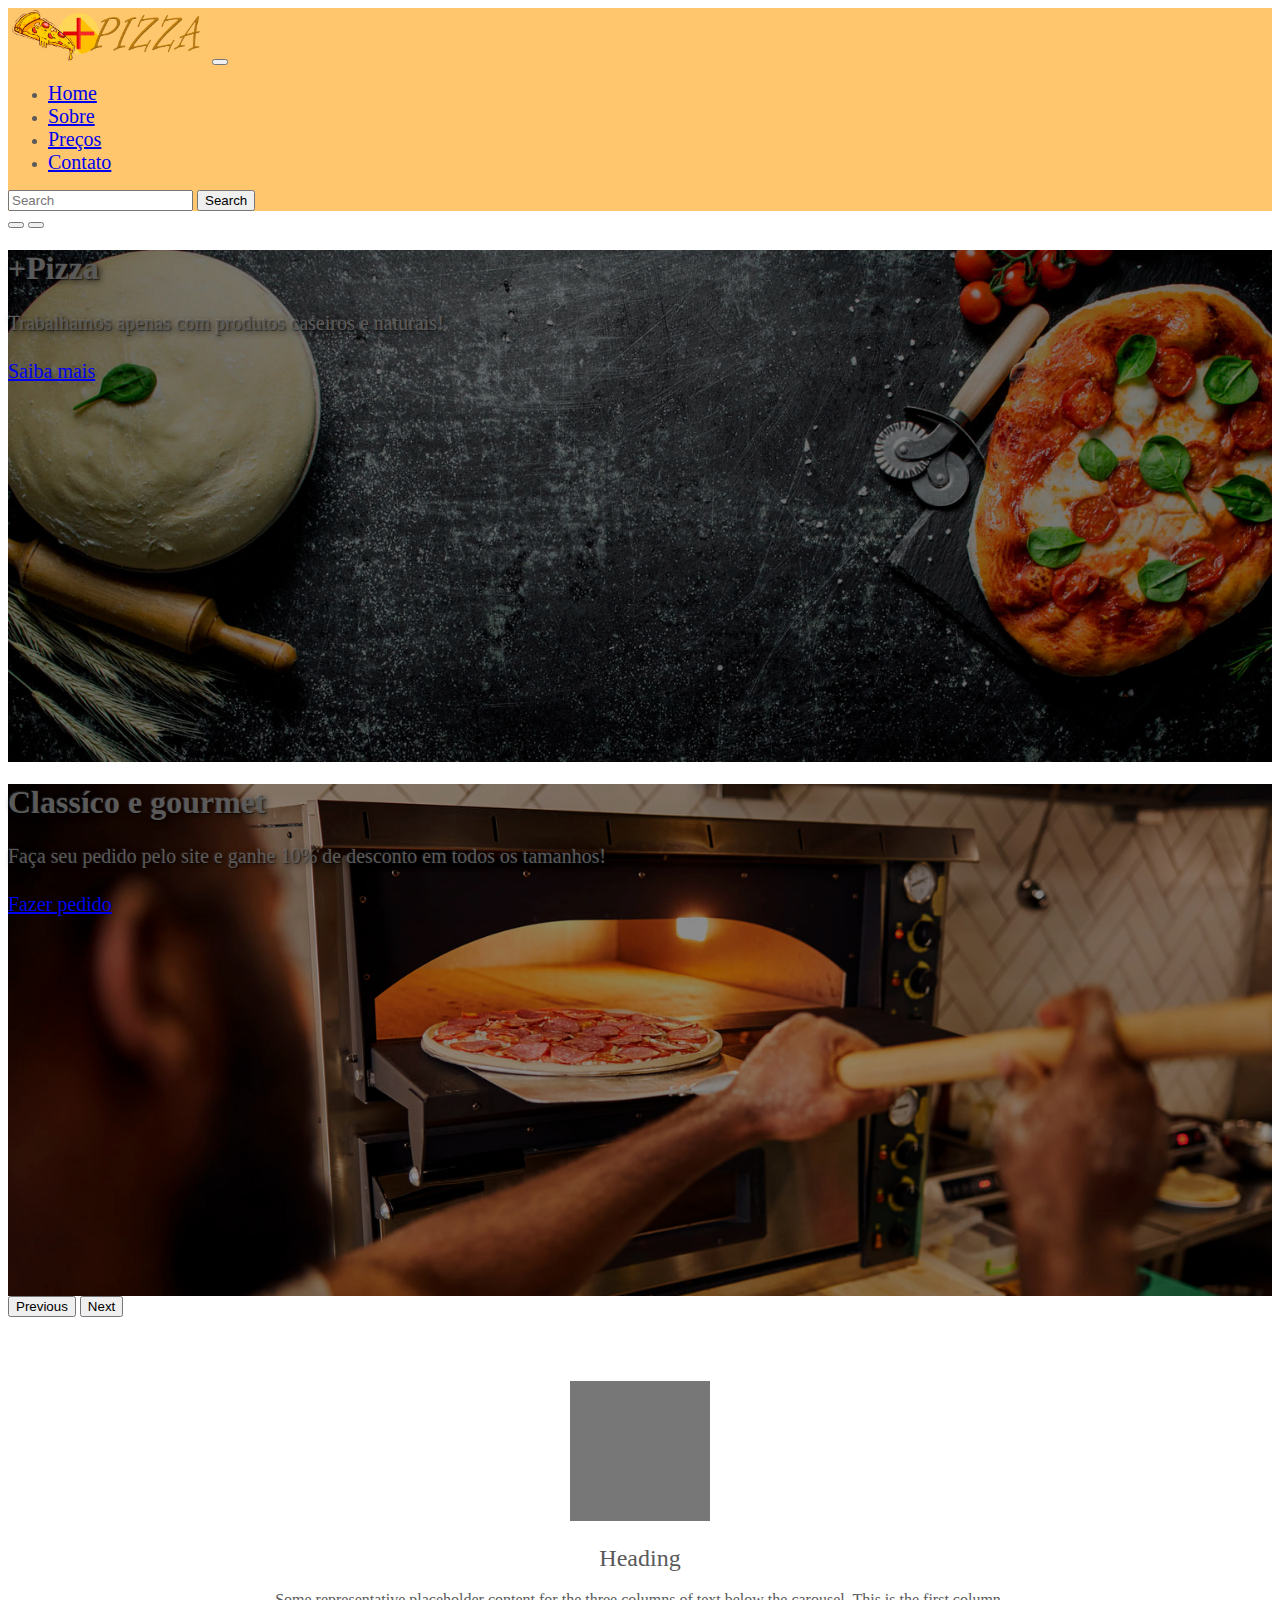
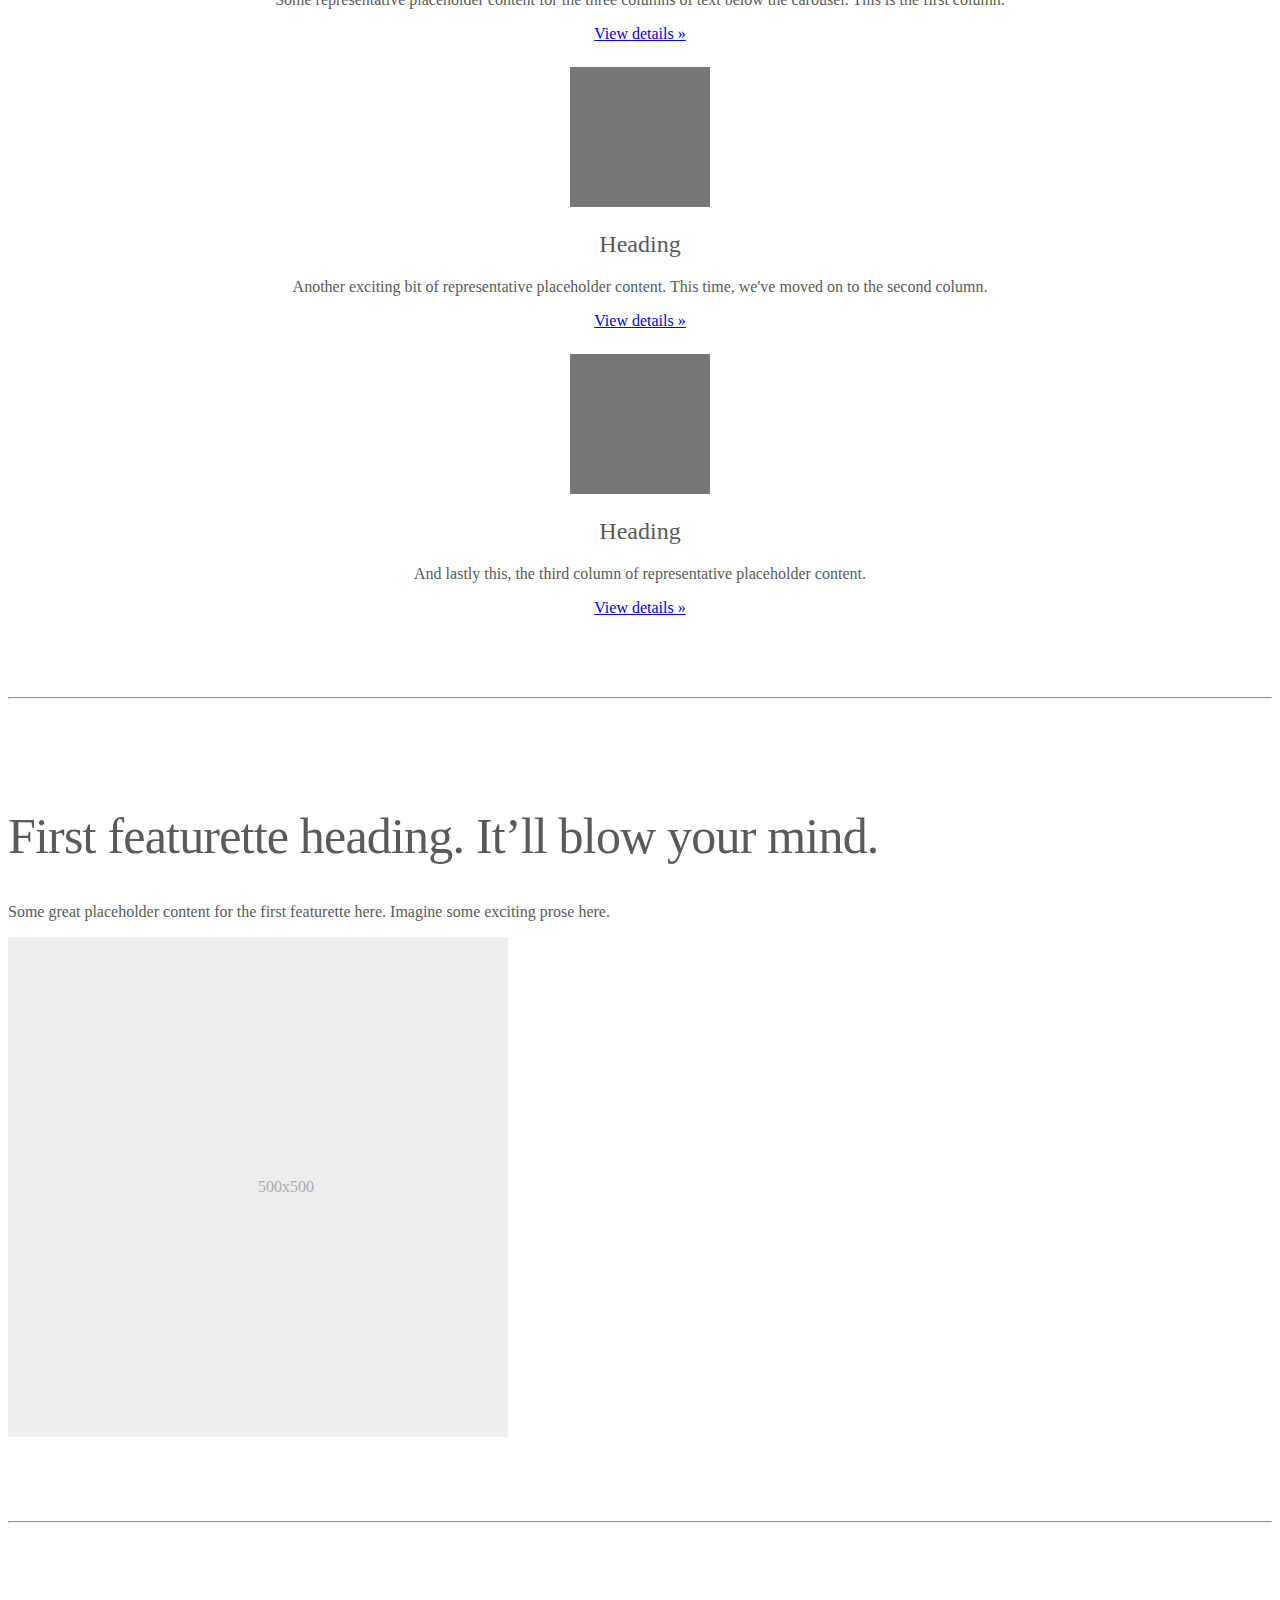
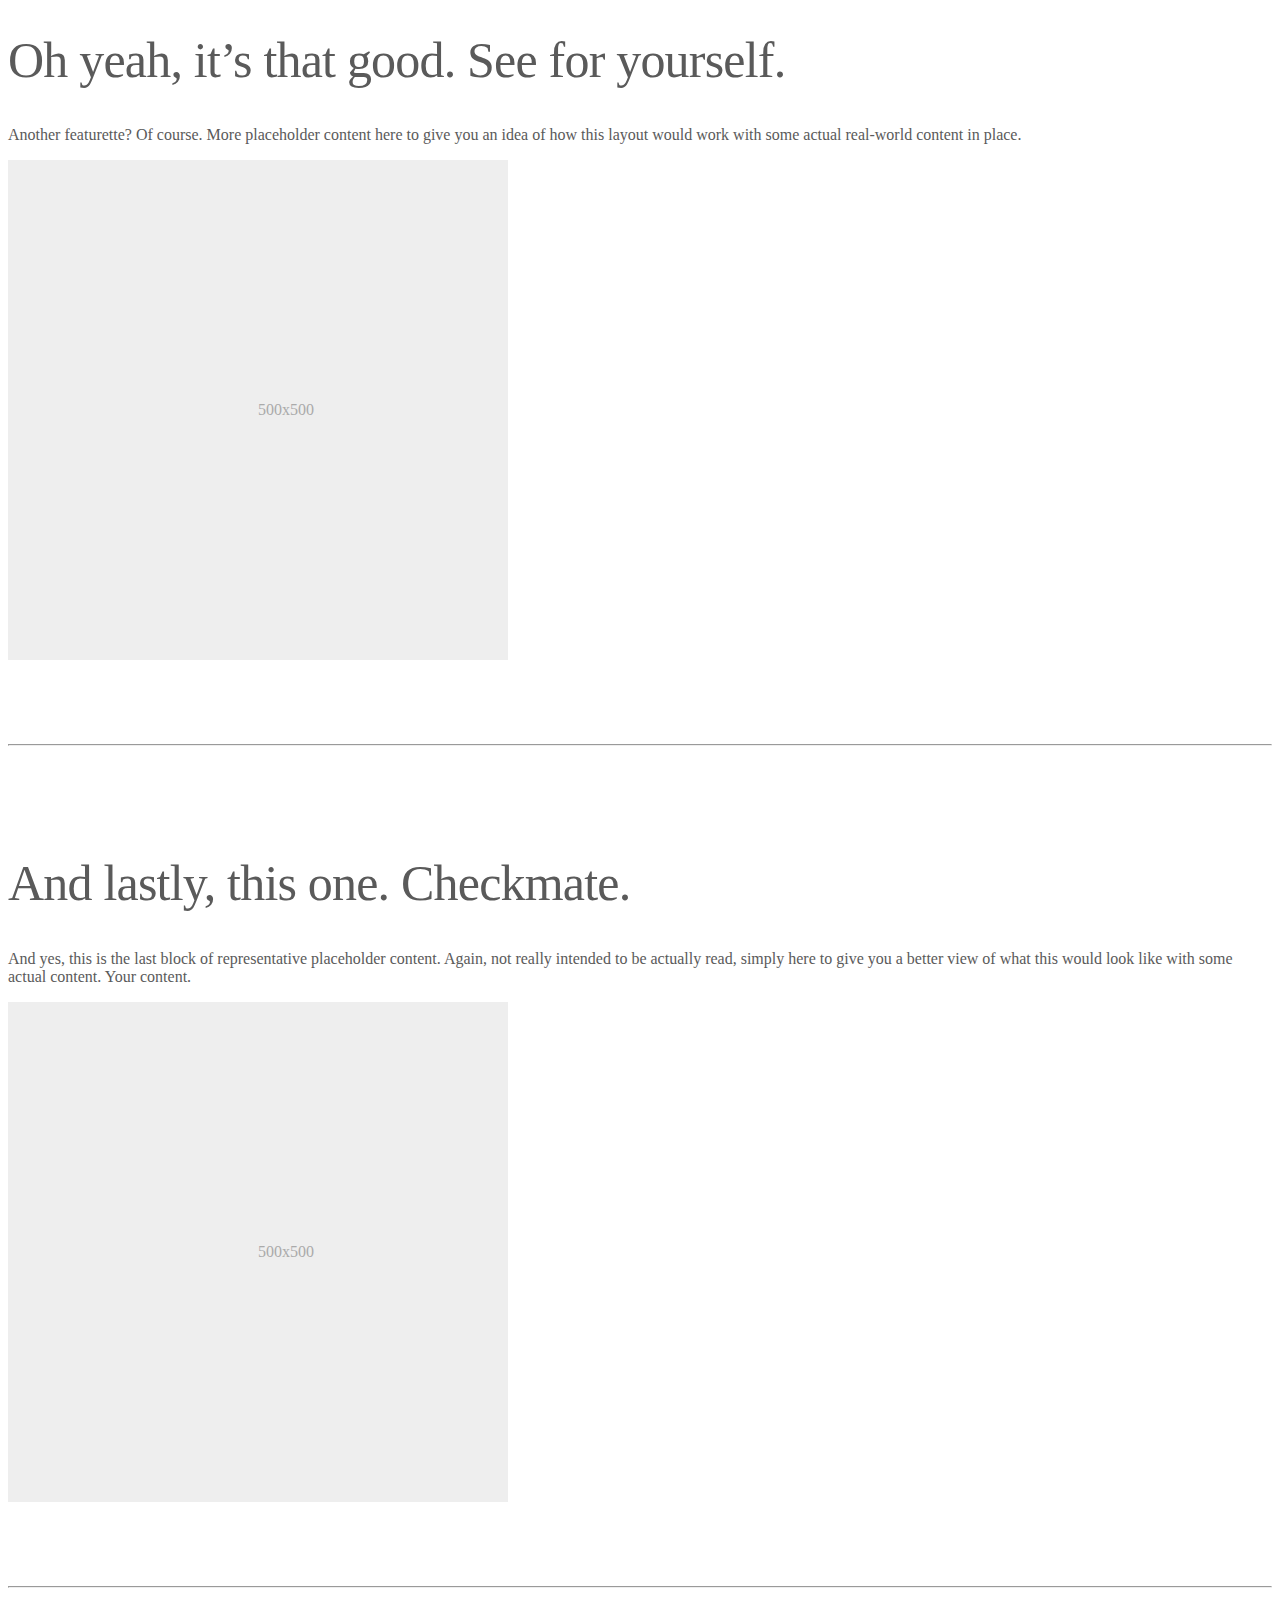
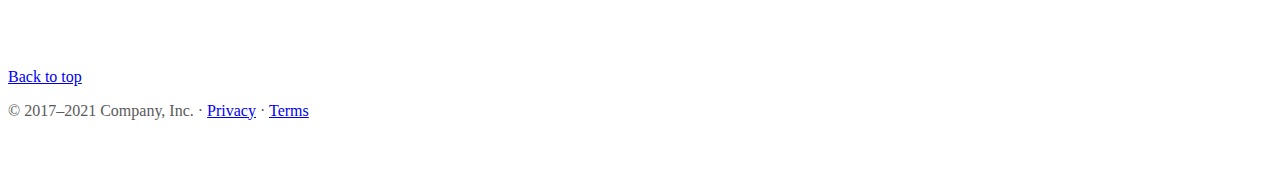
==== index.html @ c64781a5 "First Commit" ====
<!doctype html>
<html lang="pt-br">

<head>
  <meta charset="utf-8" />
  <meta content="width=device-width, initial-scale=1, maximum-scale=1" name="viewport">
  <meta name="author" content="Leonardo Rebonatto">
  <title>+Pizza</title>
  <!--Importação de arquivos externos-->
  <link href="https://cdn.jsdelivr.net/npm/bootstrap@5.0.2/dist/css/bootstrap.min.css" rel="stylesheet"
    integrity="sha384-EVSTQN3/azprG1Anm3QDgpJLIm9Nao0Yz1ztcQTwFspd3yD65VohhpuuCOmLASjC" crossorigin="anonymous">
  <script src="https://code.jquery.com/jquery-3.6.0.min.js"
    integrity="sha256-/xUj+3OJU5yExlq6GSYGSHk7tPXikynS7ogEvDej/m4=" crossorigin="anonymous"></script>
  <script src="https://cdn.jsdelivr.net/npm/bootstrap@5.0.2/dist/js/bootstrap.bundle.min.js"
    integrity="sha384-MrcW6ZMFYlzcLA8Nl+NtUVF0sA7MsXsP1UyJoMp4YLEuNSfAP+JcXn/tWtIaxVXM"
    crossorigin="anonymous"></script>
  <!--Importação de arquivos locais-->
  <link href="css/main.css" rel="stylesheet">
  <script src="js/main.js" rel="script"></script>
</head>

<body>
  <header>
    <nav class="navbar navbar-expand-lg navbar-light">
      <div class="container">
        <a class="navbar-brand" href="/"><img class='logo' src="images/logo.png"></a>
        <button class="navbar-toggler" type="button" data-bs-toggle="collapse" data-bs-target="#navbarSupportedContent"
          aria-controls="navbarSupportedContent" aria-expanded="false" aria-label="Toggle navigation">
          <span class="navbar-toggler-icon"></span>
        </button>
        <div class="collapse navbar-collapse" id="navbarSupportedContent">
          <ul class="mainMenu navbar-nav me-auto mb-2 mb-lg-0">
            <li class="nav-item">
              <a class="nav-link active" aria-current="page" href="/PlusPizza/index.html">Home</a>
            </li>
            <li class="nav-item">
              <a class="nav-link" href="/PlusPizza/quemSomos.html">Sobre</a>
            </li>
            <li class="nav-item">
                <a class="nav-link" href="/PlusPizza/precos.html">Preços</a>
            </li>                        
            <li class="nav-item">
              <a class="nav-link" href="/PlusPizza/contato.html">Contato</a>
            </li>
          </ul>
          <form class="d-flex">
            <input class="form-control me-2" type="search" placeholder="Search" aria-label="Search">
            <button class="btn btn-outline-success" type="submit">Search</button>
          </form>
        </div>
      </div>
    </nav>
  </header>
  <main>

    <div id="myCarousel" class="carousel slide" data-bs-ride="carousel">
      <div class="carousel-indicators">
        <button type="button" data-bs-target="#myCarousel" data-bs-slide-to="0" class="active" aria-current="true"
          aria-label="Slide 1"></button>
        <button type="button" data-bs-target="#myCarousel" data-bs-slide-to="1" aria-label="Slide 2"></button>
      </div>
      <div class="carousel-inner">
        <!-- SLIDE 1 -->
        <div class="carousel-item active" style="background-image: url(images/Banner1.jpg)">
          <div class="container">
            <div class="carousel-caption text-start">
              <h1 class="sombra">+Pizza</h1>
              <p class="sombra">Trabalhamos apenas com produtos caseiros e naturais!</p>
              <p><a class="btn btn-lg btn-primary" href="#">Saiba mais</a></p>
            </div>
          </div>
        </div>
        <!-- SLIDE 2 -->
        <div class="carousel-item" style="background-image: url(images/Banner2.jpg)">
          <div class="container">
            <div class="carousel-caption text-center">
              <h1 class="sombra">Classíco e gourmet</h1>
              <p class="sombra">Faça seu pedido pelo site e ganhe 10% de desconto em todos os tamanhos!</p>
              <p><a class="btn btn-lg btn-primary" href="#">Fazer pedido</a></p>
            </div>
          </div>
        </div>
      </div>

      <button class="carousel-control-prev" type="button" data-bs-target="#myCarousel" data-bs-slide="prev">
        <span class="carousel-control-prev-icon" aria-hidden="true"></span>
        <span class="visually-hidden">Previous</span>
      </button>
      <button class="carousel-control-next" type="button" data-bs-target="#myCarousel" data-bs-slide="next">
        <span class="carousel-control-next-icon" aria-hidden="true"></span>
        <span class="visually-hidden">Next</span>
      </button>
    </div>



    <div class="container marketing">


      <div class="row">
        <div class="col-lg-4">
          <svg class="bd-placeholder-img rounded-circle" width="140" height="140" xmlns="http://www.w3.org/2000/svg"
            role="img" aria-label="Placeholder: 140x140" preserveAspectRatio="xMidYMid slice" focusable="false">
            <title>Placeholder</title>
            <rect width="100%" height="100%" fill="#777" /><text x="50%" y="50%" fill="#777" dy=".3em">140x140</text>
          </svg>

          <h2>Heading</h2>
          <p>Some representative placeholder content for the three columns of text below the carousel. This is
            the first column.
          </p>
          <p><a class="btn btn-secondary" href="#">View details &raquo;</a></p>
        </div>
        <div class="col-lg-4">
          <svg class="bd-placeholder-img rounded-circle" width="140" height="140" xmlns="http://www.w3.org/2000/svg"
            role="img" aria-label="Placeholder: 140x140" preserveAspectRatio="xMidYMid slice" focusable="false">
            <title>Placeholder</title>
            <rect width="100%" height="100%" fill="#777" /><text x="50%" y="50%" fill="#777" dy=".3em">140x140</text>
          </svg>

          <h2>Heading</h2>
          <p>Another exciting bit of representative placeholder content. This time, we've moved on to the
            second column.
          </p>
          <p><a class="btn btn-secondary" href="#">View details &raquo;</a></p>
        </div>
        <div class="col-lg-4">
          <svg class="bd-placeholder-img rounded-circle" width="140" height="140" xmlns="http://www.w3.org/2000/svg"
            role="img" aria-label="Placeholder: 140x140" preserveAspectRatio="xMidYMid slice" focusable="false">
            <title>Placeholder</title>
            <rect width="100%" height="100%" fill="#777" /><text x="50%" y="50%" fill="#777" dy=".3em">140x140</text>
          </svg>

          <h2>Heading</h2>
          <p>And lastly this, the third column of representative placeholder content.</p>
          <p><a class="btn btn-secondary" href="#">View details &raquo;</a></p>
        </div>
      </div>



      <hr class="featurette-divider">

      <div class="row featurette">
        <div class="col-md-7">
          <h2 class="featurette-heading">First featurette heading. <span class="text-muted">It’ll blow your
              mind.</span>
          </h2>
          <p class="lead">Some great placeholder content for the first featurette here. Imagine some exciting
            prose here.
          </p>
        </div>
        <div class="col-md-5">
          <svg class="bd-placeholder-img bd-placeholder-img-lg featurette-image img-fluid mx-auto" width="500"
            height="500" xmlns="http://www.w3.org/2000/svg" role="img" aria-label="Placeholder: 500x500"
            preserveAspectRatio="xMidYMid slice" focusable="false">
            <title>Placeholder</title>
            <rect width="100%" height="100%" fill="#eee" /><text x="50%" y="50%" fill="#aaa" dy=".3em">500x500</text>
          </svg>

        </div>
      </div>

      <hr class="featurette-divider">

      <div class="row featurette">
        <div class="col-md-7 order-md-2">
          <h2 class="featurette-heading">Oh yeah, it’s that good. <span class="text-muted">See for
              yourself.</span></h2>
          <p class="lead">Another featurette? Of course. More placeholder content here to give you an idea of
            how this layout would work with some actual real-world content in place.</p>
        </div>
        <div class="col-md-5 order-md-1">
          <svg class="bd-placeholder-img bd-placeholder-img-lg featurette-image img-fluid mx-auto" width="500"
            height="500" xmlns="http://www.w3.org/2000/svg" role="img" aria-label="Placeholder: 500x500"
            preserveAspectRatio="xMidYMid slice" focusable="false">
            <title>Placeholder</title>
            <rect width="100%" height="100%" fill="#eee" /><text x="50%" y="50%" fill="#aaa" dy=".3em">500x500</text>
          </svg>

        </div>
      </div>

      <hr class="featurette-divider">

      <div class="row featurette">
        <div class="col-md-7">
          <h2 class="featurette-heading">And lastly, this one. <span class="text-muted">Checkmate.</span></h2>
          <p class="lead">And yes, this is the last block of representative placeholder content. Again, not
            really intended to be actually read, simply here to give you a better view of what this would
            look like with some actual content. Your content.</p>
        </div>
        <div class="col-md-5">
          <svg class="bd-placeholder-img bd-placeholder-img-lg featurette-image img-fluid mx-auto" width="500"
            height="500" xmlns="http://www.w3.org/2000/svg" role="img" aria-label="Placeholder: 500x500"
            preserveAspectRatio="xMidYMid slice" focusable="false">
            <title>Placeholder</title>
            <rect width="100%" height="100%" fill="#eee" /><text x="50%" y="50%" fill="#aaa" dy=".3em">500x500</text>
          </svg>

        </div>
      </div>

      <hr class="featurette-divider">



    </div>



    <footer class="container">
      <p class="float-end"><a href="#">Back to top</a></p>
      <p>&copy; 2017–2021 Company, Inc. &middot; <a href="#">Privacy</a> &middot; <a href="#">Terms</a></p>
    </footer>
  </main>
</body>

</html>
---- css/main.css ----
@import url("carousel.css");

.mainMenu li a{
    font-size: 20px;
}

.logo{
    max-width: 200px;
}
header{
    background-color: #ffc66d;
}
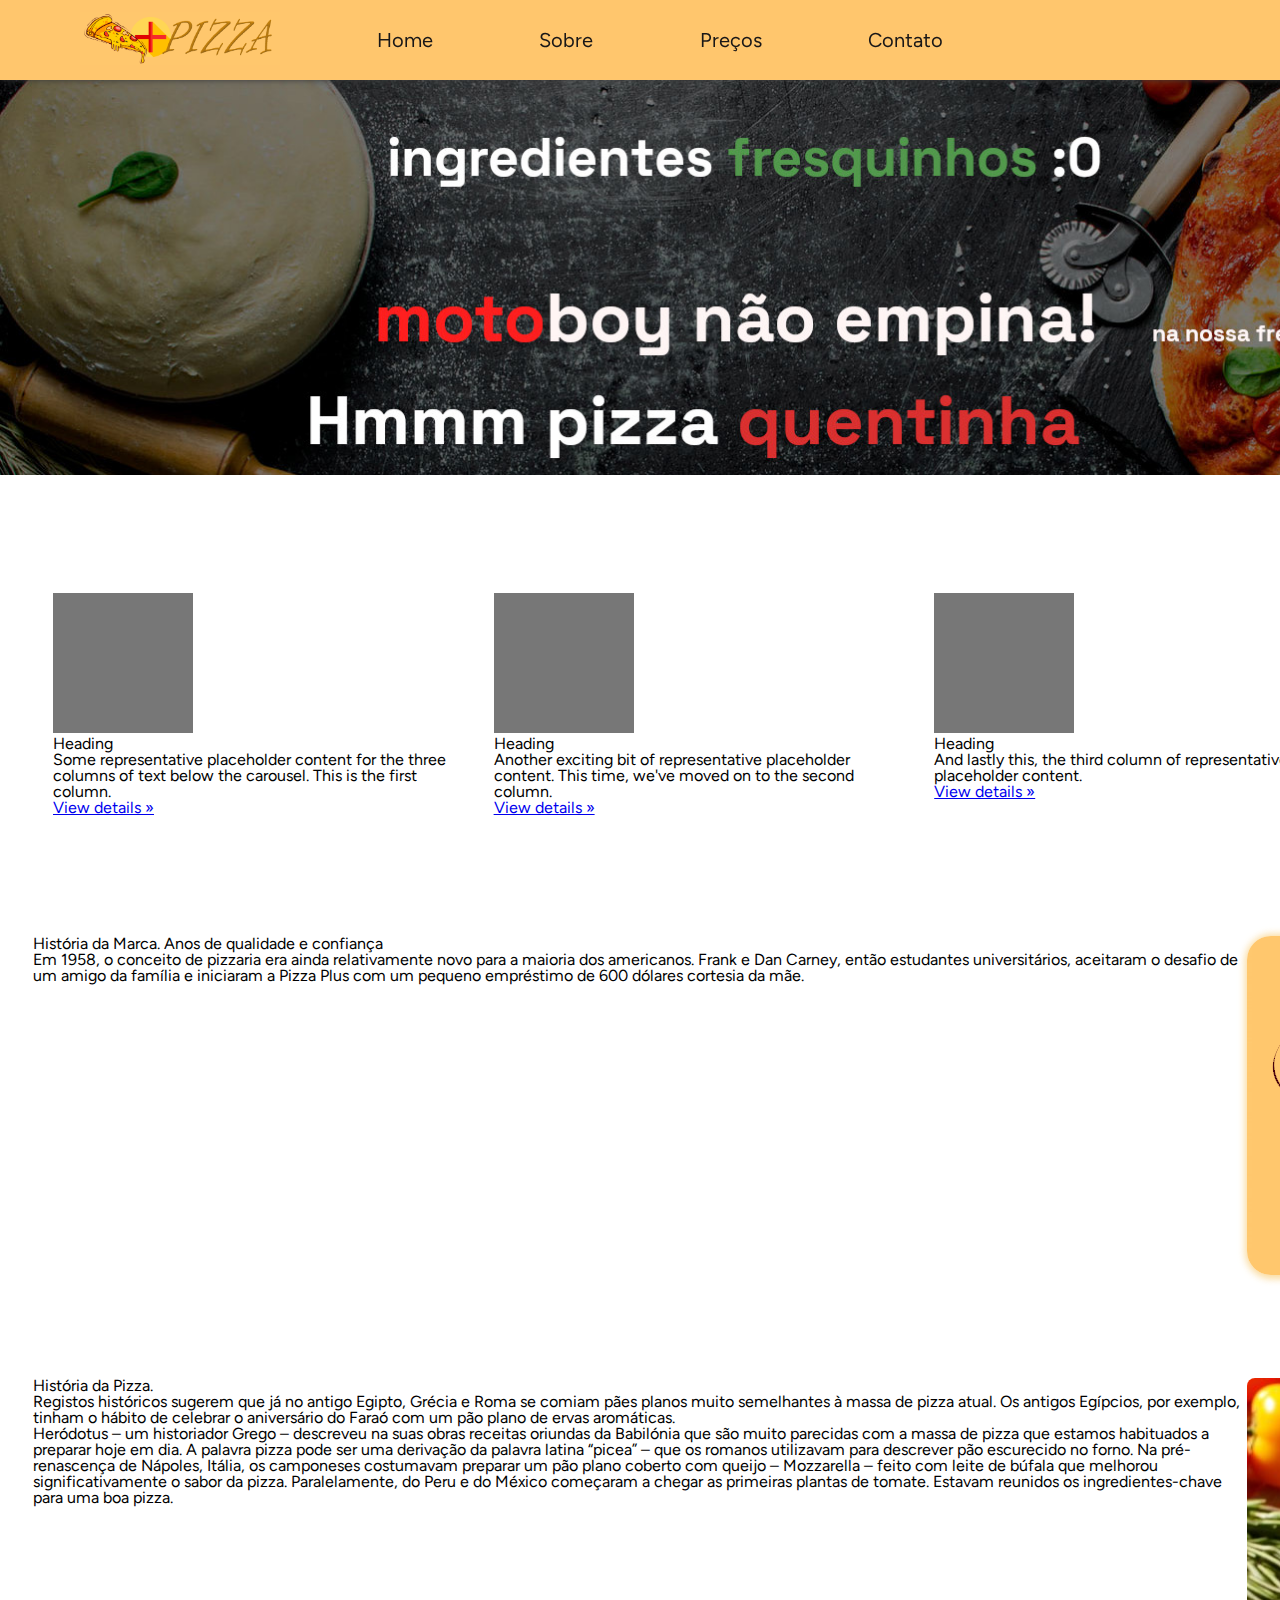
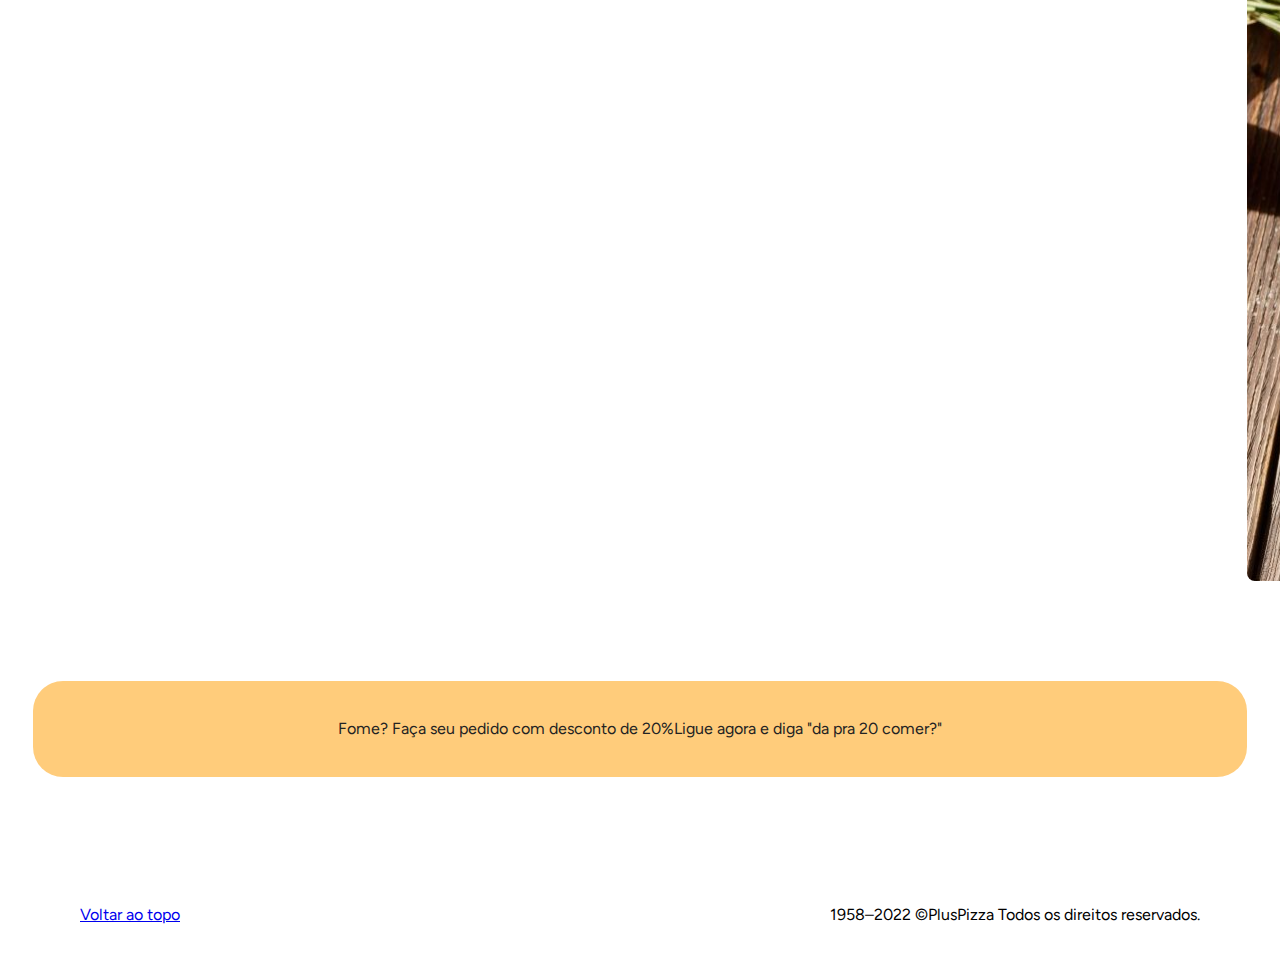
==== commit dcffec73: "Adeus frameworks :,(" ====
--- a/index.html
+++ b/index.html
@@ -2,218 +2,152 @@
 <html lang="pt-br">
 
 <head>
-  <meta charset="utf-8" />
-  <meta content="width=device-width, initial-scale=1, maximum-scale=1" name="viewport">
-  <meta name="author" content="Leonardo Rebonatto">
-  <title>+Pizza</title>
-  <!--Importação de arquivos externos-->
-  <link href="https://cdn.jsdelivr.net/npm/bootstrap@5.0.2/dist/css/bootstrap.min.css" rel="stylesheet"
-    integrity="sha384-EVSTQN3/azprG1Anm3QDgpJLIm9Nao0Yz1ztcQTwFspd3yD65VohhpuuCOmLASjC" crossorigin="anonymous">
-  <script src="https://code.jquery.com/jquery-3.6.0.min.js"
-    integrity="sha256-/xUj+3OJU5yExlq6GSYGSHk7tPXikynS7ogEvDej/m4=" crossorigin="anonymous"></script>
-  <script src="https://cdn.jsdelivr.net/npm/bootstrap@5.0.2/dist/js/bootstrap.bundle.min.js"
-    integrity="sha384-MrcW6ZMFYlzcLA8Nl+NtUVF0sA7MsXsP1UyJoMp4YLEuNSfAP+JcXn/tWtIaxVXM"
-    crossorigin="anonymous"></script>
-  <!--Importação de arquivos locais-->
-  <link href="css/main.css" rel="stylesheet">
-  <script src="js/main.js" rel="script"></script>
+    <meta charset="utf-8" />
+    <meta content="width=device-width, initial-scale=1, maximum-scale=1" name="viewport">
+    <link rel="icon" type="image/png" href="./images/favicon.png" />
+    <meta name="author" content="Leonardo Rebonatto">
+    <title>+Pizza</title>
+    <!--Importação de arquivos locais-->
+    <link href="css/main.css" rel="stylesheet">
+    <script src="js/main.js" rel="script"></script>
 </head>
 
 <body>
-  <header>
-    <nav class="navbar navbar-expand-lg navbar-light">
-      <div class="container">
-        <a class="navbar-brand" href="/"><img class='logo' src="images/logo.png"></a>
-        <button class="navbar-toggler" type="button" data-bs-toggle="collapse" data-bs-target="#navbarSupportedContent"
-          aria-controls="navbarSupportedContent" aria-expanded="false" aria-label="Toggle navigation">
-          <span class="navbar-toggler-icon"></span>
-        </button>
-        <div class="collapse navbar-collapse" id="navbarSupportedContent">
-          <ul class="mainMenu navbar-nav me-auto mb-2 mb-lg-0">
-            <li class="nav-item">
-              <a class="nav-link active" aria-current="page" href="/PlusPizza/index.html">Home</a>
-            </li>
-            <li class="nav-item">
-              <a class="nav-link" href="/PlusPizza/quemSomos.html">Sobre</a>
-            </li>
-            <li class="nav-item">
-                <a class="nav-link" href="/PlusPizza/precos.html">Preços</a>
-            </li>                        
-            <li class="nav-item">
-              <a class="nav-link" href="/PlusPizza/contato.html">Contato</a>
-            </li>
-          </ul>
-          <form class="d-flex">
-            <input class="form-control me-2" type="search" placeholder="Search" aria-label="Search">
-            <button class="btn btn-outline-success" type="submit">Search</button>
-          </form>
+    <!-- Cabeçalho-->
+    <header>
+        <div class="container">
+            <a href="/"><img class='logo' src="images/logo.png"></a>
+            <ul class="mainMenu">
+                <li class="nav-item">
+                    <a class="nav-link active" aria-current="page"
+                        href="/home/rebonatto/PlusPizza.github.io/index.html">Home</a>
+                </li>
+                <li class="nav-item">
+                    <a class="nav-link" href="quemSomos.html">Sobre</a>
+                </li>
+                <li class="nav-item">
+                    <a class="nav-link" href="precos.html">Preços</a>
+                </li>
+                <li class="nav-item">
+                    <a class="nav-link" href="contato.html">Contato</a>
+                </li>
+            </ul>
         </div>
-      </div>
-    </nav>
-  </header>
-  <main>
+    </header>
+    <!-- BLOCO Banner-->
+    <div class="banner" style="background-image: url(images/banner_pp.jpg)">
+    </div>
+    <main class="content">
+        <!-- BLOCO-->
+        <div class="row">
+            <div class="col-4">
+                <svg class="bd-placeholder-img rounded-circle" width="140" height="140"
+                    xmlns="http://www.w3.org/2000/svg" role="img" aria-label="Placeholder: 140x140"
+                    preserveAspectRatio="xMidYMid slice" focusable="false">
+                    <title>Placeholder</title>
+                    <rect width="100%" height="100%" fill="#777" /><text x="50%" y="50%" fill="#777"
+                        dy=".3em">140x140</text>
+                </svg>
 
-    <div id="myCarousel" class="carousel slide" data-bs-ride="carousel">
-      <div class="carousel-indicators">
-        <button type="button" data-bs-target="#myCarousel" data-bs-slide-to="0" class="active" aria-current="true"
-          aria-label="Slide 1"></button>
-        <button type="button" data-bs-target="#myCarousel" data-bs-slide-to="1" aria-label="Slide 2"></button>
-      </div>
-      <div class="carousel-inner">
-        <!-- SLIDE 1 -->
-        <div class="carousel-item active" style="background-image: url(images/Banner1.jpg)">
-          <div class="container">
-            <div class="carousel-caption text-start">
-              <h1 class="sombra">+Pizza</h1>
-              <p class="sombra">Trabalhamos apenas com produtos caseiros e naturais!</p>
-              <p><a class="btn btn-lg btn-primary" href="#">Saiba mais</a></p>
+                <h2>Heading</h2>
+                <p>Some representative placeholder content for the three columns of text below the carousel. This is
+                    the first column.
+                </p>
+                <p><a class="btn btn-secondary" href="#">View details &raquo;</a></p>
             </div>
-          </div>
+            <div class="col-4">
+                <svg class="bd-placeholder-img rounded-circle" width="140" height="140"
+                    xmlns="http://www.w3.org/2000/svg" role="img" aria-label="Placeholder: 140x140"
+                    preserveAspectRatio="xMidYMid slice" focusable="false">
+                    <title>Placeholder</title>
+                    <rect width="100%" height="100%" fill="#777" /><text x="50%" y="50%" fill="#777"
+                        dy=".3em">140x140</text>
+                </svg>
+
+                <h2>Heading</h2>
+                <p>Another exciting bit of representative placeholder content. This time, we've moved on to the
+                    second column.
+                </p>
+                <p><a class="btn btn-secondary" href="#">View details &raquo;</a></p>
+            </div>
+            <div class="col-4">
+                <svg class="bd-placeholder-img rounded-circle" width="140" height="140"
+                    xmlns="http://www.w3.org/2000/svg" role="img" aria-label="Placeholder: 140x140"
+                    preserveAspectRatio="xMidYMid slice" focusable="false">
+                    <title>Placeholder</title>
+                    <rect width="100%" height="100%" fill="#777" /><text x="50%" y="50%" fill="#777"
+                        dy=".3em">140x140</text>
+                </svg>
+
+                <h2>Heading</h2>
+                <p>And lastly this, the third column of representative placeholder content.</p>
+                <p><a class="btn btn-secondary" href="#">View details &raquo;</a></p>
+            </div>
         </div>
-        <!-- SLIDE 2 -->
-        <div class="carousel-item" style="background-image: url(images/Banner2.jpg)">
-          <div class="container">
-            <div class="carousel-caption text-center">
-              <h1 class="sombra">Classíco e gourmet</h1>
-              <p class="sombra">Faça seu pedido pelo site e ganhe 10% de desconto em todos os tamanhos!</p>
-              <p><a class="btn btn-lg btn-primary" href="#">Fazer pedido</a></p>
+<!-- BLOCO-->
+        <div class="row featurette">
+            <div class="col-md-7">
+                <h2 class="featurette-heading mt-2">História da Marca. <span class="text-muted">Anos de qualidade e
+                        confiança</span>
+                </h2>
+                <p class="lead">
+                    Em 1958, o conceito de pizzaria era ainda relativamente novo para a maioria dos americanos.
+                    Frank e Dan
+                    Carney, então estudantes universitários, aceitaram o desafio de um amigo da família e iniciaram
+                    a Pizza Plus
+                    com um pequeno empréstimo de 600 dólares cortesia da mãe.
+                </p>
             </div>
-          </div>
+            <div class="col-md-5 align-self-center">
+                <img class='w-100 logo-info' src="images/logo.png">
+
+            </div>
         </div>
-      </div>
-
-      <button class="carousel-control-prev" type="button" data-bs-target="#myCarousel" data-bs-slide="prev">
-        <span class="carousel-control-prev-icon" aria-hidden="true"></span>
-        <span class="visually-hidden">Previous</span>
-      </button>
-      <button class="carousel-control-next" type="button" data-bs-target="#myCarousel" data-bs-slide="next">
-        <span class="carousel-control-next-icon" aria-hidden="true"></span>
-        <span class="visually-hidden">Next</span>
-      </button>
-    </div>
-
-
-
-    <div class="container marketing">
-
-
-      <div class="row">
-        <div class="col-lg-4">
-          <svg class="bd-placeholder-img rounded-circle" width="140" height="140" xmlns="http://www.w3.org/2000/svg"
-            role="img" aria-label="Placeholder: 140x140" preserveAspectRatio="xMidYMid slice" focusable="false">
-            <title>Placeholder</title>
-            <rect width="100%" height="100%" fill="#777" /><text x="50%" y="50%" fill="#777" dy=".3em">140x140</text>
-          </svg>
-
-          <h2>Heading</h2>
-          <p>Some representative placeholder content for the three columns of text below the carousel. This is
-            the first column.
-          </p>
-          <p><a class="btn btn-secondary" href="#">View details &raquo;</a></p>
+<!-- BLOCO-->
+        <div class="row featurette">
+            <div class="col-md-7 order-md-2">
+                <h2 class="featurette-heading mt-2">História da <span class="text-muted">Pizza.</span></h2>
+                <p class="lead">
+                    Registos históricos sugerem que já no antigo Egipto, Grécia e Roma se comiam pães planos muito
+                    semelhantes à
+                    massa de pizza atual. Os antigos Egípcios, por exemplo, tinham o hábito de celebrar o
+                    aniversário do Faraó
+                    com um pão plano de ervas aromáticas.
+                </p>
+                <p>
+                    Heródotus – um historiador Grego – descreveu na suas obras receitas oriundas da Babilónia que
+                    são muito
+                    parecidas com a massa de pizza que estamos habituados a preparar hoje em dia. A palavra pizza
+                    pode ser uma
+                    derivação da palavra latina “picea” – que os romanos utilizavam para descrever pão escurecido no
+                    forno. Na
+                    pré-renascença de Nápoles, Itália, os camponeses costumavam preparar um pão plano coberto com
+                    queijo –
+                    Mozzarella – feito com leite de búfala que melhorou significativamente o sabor da pizza.
+                    Paralelamente, do
+                    Peru e do México começaram a chegar as primeiras plantas de tomate. Estavam reunidos os
+                    ingredientes-chave
+                    para uma boa pizza.
+                </p>
+            </div>
+            <div class="col-md-5 order-md-1">
+                <img src="./images/pizzaPepperoni.jpg" class="img-content">
+            </div>
         </div>
-        <div class="col-lg-4">
-          <svg class="bd-placeholder-img rounded-circle" width="140" height="140" xmlns="http://www.w3.org/2000/svg"
-            role="img" aria-label="Placeholder: 140x140" preserveAspectRatio="xMidYMid slice" focusable="false">
-            <title>Placeholder</title>
-            <rect width="100%" height="100%" fill="#777" /><text x="50%" y="50%" fill="#777" dy=".3em">140x140</text>
-          </svg>
-
-          <h2>Heading</h2>
-          <p>Another exciting bit of representative placeholder content. This time, we've moved on to the
-            second column.
-          </p>
-          <p><a class="btn btn-secondary" href="#">View details &raquo;</a></p>
+<!-- BLOCO-->
+        <div class="row featurette">
+            <div class="col-12 cta-banner">
+                <h2 class="featurette-heading mt-0">Fome? Faça seu pedido com desconto de 20%</h2>
+            </br>
+                <p class="lead mb-0"> Ligue agora e diga "da pra 20 comer?"</p>
+            </div>
         </div>
-        <div class="col-lg-4">
-          <svg class="bd-placeholder-img rounded-circle" width="140" height="140" xmlns="http://www.w3.org/2000/svg"
-            role="img" aria-label="Placeholder: 140x140" preserveAspectRatio="xMidYMid slice" focusable="false">
-            <title>Placeholder</title>
-            <rect width="100%" height="100%" fill="#777" /><text x="50%" y="50%" fill="#777" dy=".3em">140x140</text>
-          </svg>
-
-          <h2>Heading</h2>
-          <p>And lastly this, the third column of representative placeholder content.</p>
-          <p><a class="btn btn-secondary" href="#">View details &raquo;</a></p>
-        </div>
-      </div>
-
-
-
-      <hr class="featurette-divider">
-
-      <div class="row featurette">
-        <div class="col-md-7">
-          <h2 class="featurette-heading">First featurette heading. <span class="text-muted">It’ll blow your
-              mind.</span>
-          </h2>
-          <p class="lead">Some great placeholder content for the first featurette here. Imagine some exciting
-            prose here.
-          </p>
-        </div>
-        <div class="col-md-5">
-          <svg class="bd-placeholder-img bd-placeholder-img-lg featurette-image img-fluid mx-auto" width="500"
-            height="500" xmlns="http://www.w3.org/2000/svg" role="img" aria-label="Placeholder: 500x500"
-            preserveAspectRatio="xMidYMid slice" focusable="false">
-            <title>Placeholder</title>
-            <rect width="100%" height="100%" fill="#eee" /><text x="50%" y="50%" fill="#aaa" dy=".3em">500x500</text>
-          </svg>
-
-        </div>
-      </div>
-
-      <hr class="featurette-divider">
-
-      <div class="row featurette">
-        <div class="col-md-7 order-md-2">
-          <h2 class="featurette-heading">Oh yeah, it’s that good. <span class="text-muted">See for
-              yourself.</span></h2>
-          <p class="lead">Another featurette? Of course. More placeholder content here to give you an idea of
-            how this layout would work with some actual real-world content in place.</p>
-        </div>
-        <div class="col-md-5 order-md-1">
-          <svg class="bd-placeholder-img bd-placeholder-img-lg featurette-image img-fluid mx-auto" width="500"
-            height="500" xmlns="http://www.w3.org/2000/svg" role="img" aria-label="Placeholder: 500x500"
-            preserveAspectRatio="xMidYMid slice" focusable="false">
-            <title>Placeholder</title>
-            <rect width="100%" height="100%" fill="#eee" /><text x="50%" y="50%" fill="#aaa" dy=".3em">500x500</text>
-          </svg>
-
-        </div>
-      </div>
-
-      <hr class="featurette-divider">
-
-      <div class="row featurette">
-        <div class="col-md-7">
-          <h2 class="featurette-heading">And lastly, this one. <span class="text-muted">Checkmate.</span></h2>
-          <p class="lead">And yes, this is the last block of representative placeholder content. Again, not
-            really intended to be actually read, simply here to give you a better view of what this would
-            look like with some actual content. Your content.</p>
-        </div>
-        <div class="col-md-5">
-          <svg class="bd-placeholder-img bd-placeholder-img-lg featurette-image img-fluid mx-auto" width="500"
-            height="500" xmlns="http://www.w3.org/2000/svg" role="img" aria-label="Placeholder: 500x500"
-            preserveAspectRatio="xMidYMid slice" focusable="false">
-            <title>Placeholder</title>
-            <rect width="100%" height="100%" fill="#eee" /><text x="50%" y="50%" fill="#aaa" dy=".3em">500x500</text>
-          </svg>
-
-        </div>
-      </div>
-
-      <hr class="featurette-divider">
-
-
-
-    </div>
-
-
-
+    </main>
+<!-- Rodapé-->
     <footer class="container">
-      <p class="float-end"><a href="#">Back to top</a></p>
-      <p>&copy; 2017–2021 Company, Inc. &middot; <a href="#">Privacy</a> &middot; <a href="#">Terms</a></p>
+        <p class="float-end"><a href="#">Voltar ao topo</a></p>
+        <p>1958–2022 &copy;PlusPizza Todos os direitos reservados.</p>
     </footer>
-  </main>
 </body>
 
 </html>--- a/css/main.css
+++ b/css/main.css
@@ -1,12 +1,96 @@
-@import url("carousel.css");
 
-.mainMenu li a{
-    font-size: 20px;
+@import url("reset.css");
+
+@font-face {
+  font-family: "PPizza-font";
+  src: local("PPizza-font"),
+    url(../fonts/Figtree-VariableFont_wght.ttf) format("truetype");
+}
+* {
+  font-family: "PPizza-font";
+}
+header {
+  position: relative;
+  height: 80px;
+}
+header .container {
+  background-color: #ffc66d;
+  position: fixed;
+  width: 100%;
+  z-index: 50;
+  box-shadow: 0 0 6px 0px #3a3a3a;
 }
 
-.logo{
-    max-width: 200px;
+.container {
+  min-height: 60px;
+  display: flex;
+  align-items: center;
+  justify-content: space-between;
+  padding: 10px 80px;
 }
-header{
-    background-color: #ffc66d;
-}+main{
+  padding: 3rem!important;
+}
+.banner {
+  height: 395px;
+  background-repeat: no-repeat;
+  background-size: cover;
+}
+.row{
+  display: flex;
+  display: -webkit-box;
+  display: -ms-flexbox;
+  -ms-flex-wrap: wrap;
+  flex-wrap: wrap;
+  margin-right: -15px;
+  margin-left: -15px;
+  padding: 50px 0px;
+}
+.col-4{
+  width: 33%;
+  padding: 20px;
+}
+
+.mainMenu {
+  display: flex;
+  width: 80%;
+  justify-content: space-evenly;
+  margin-right: 25%;
+}
+.nav-item {
+  padding: 0 10px;
+}
+
+.mainMenu li a {
+  font-size: 20px;
+  color: #191717;
+  text-decoration: inherit;
+}
+.mainMenu li a:hover {
+  color: red;
+}
+
+.logo {
+  max-width: 200px;
+}
+.logo-info {
+  border-radius: 24px;
+  box-shadow: 1px 1px 7px 3px #f8c96da6;
+}
+.img-content {
+  width: 100%;
+  height: 100%;
+  object-fit: cover;
+  border-radius: 8px;
+}
+.cta-banner {
+  color: #232323;
+  background-color: #ffc76de6;
+  border-radius: 30px;
+  width: 100%;
+  padding: 40px 0;
+  justify-content: center;
+  display: flex;
+  text-align: center;
+}
+
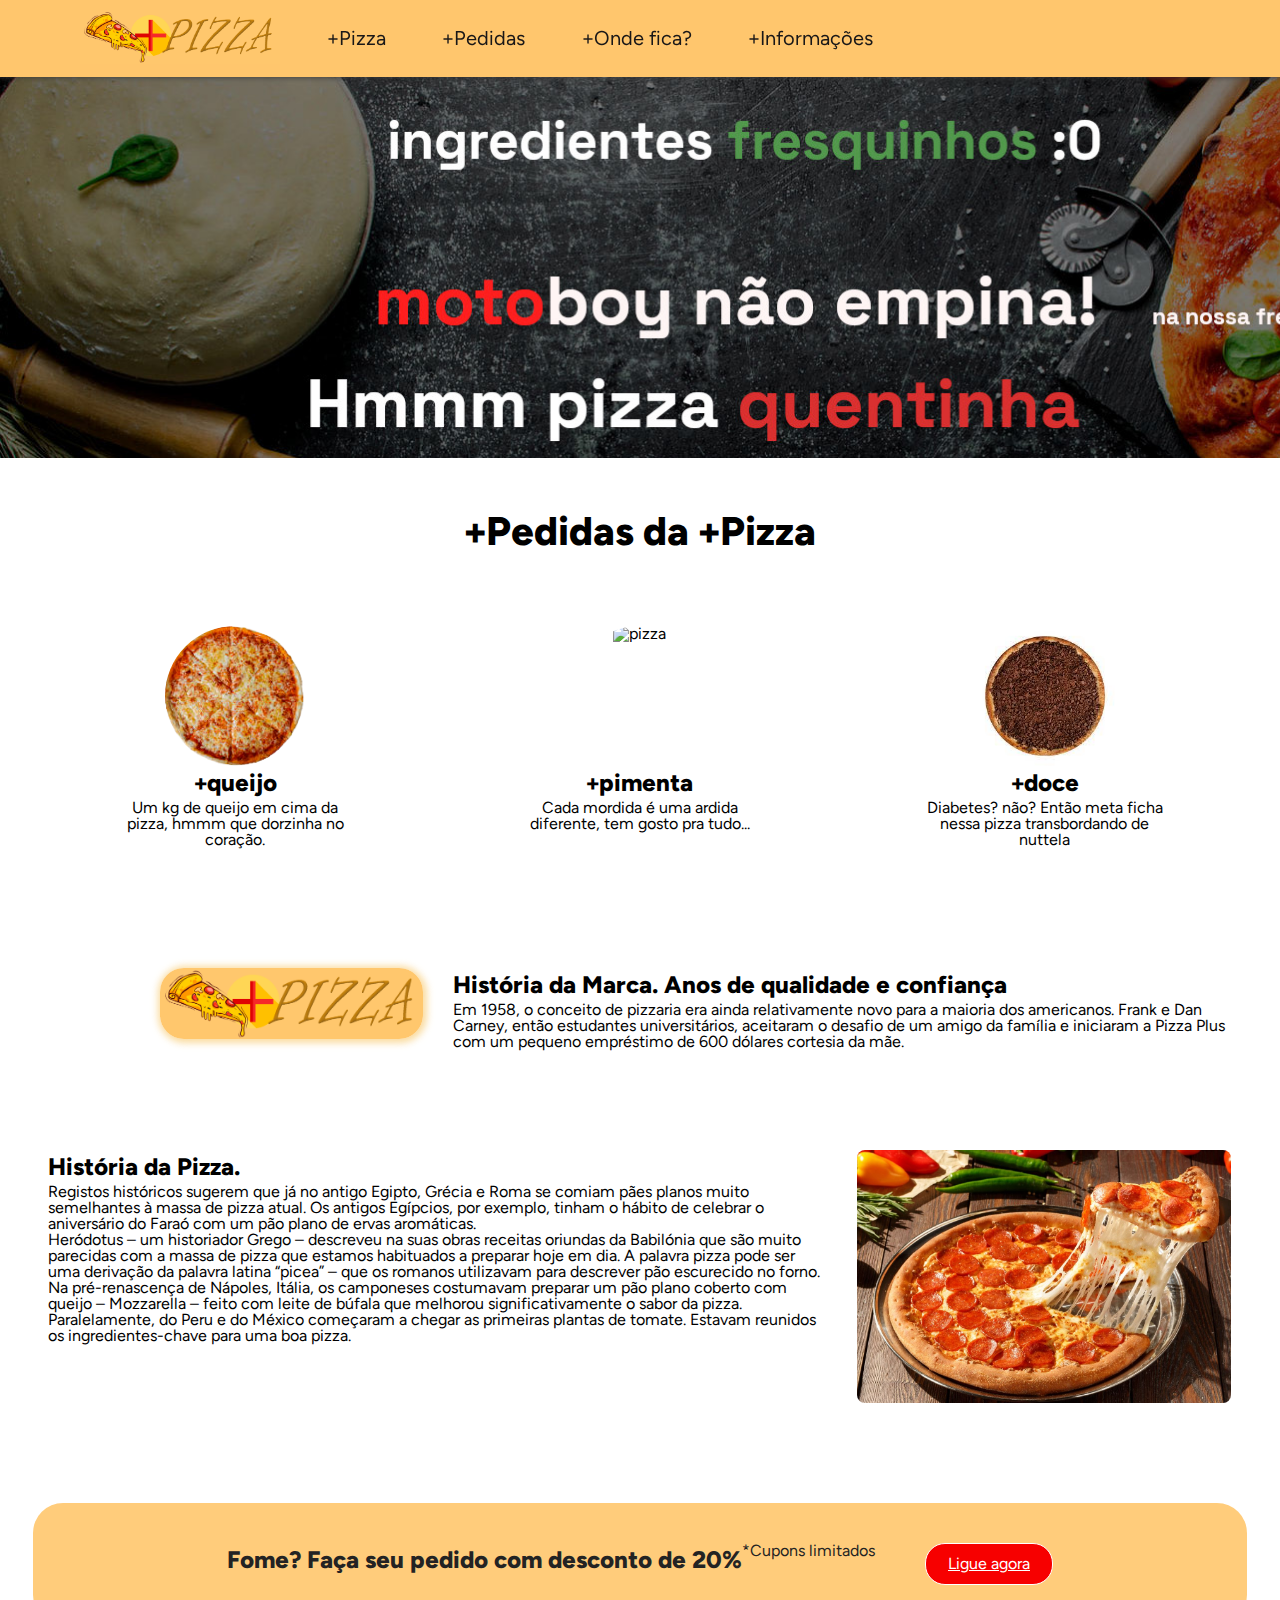
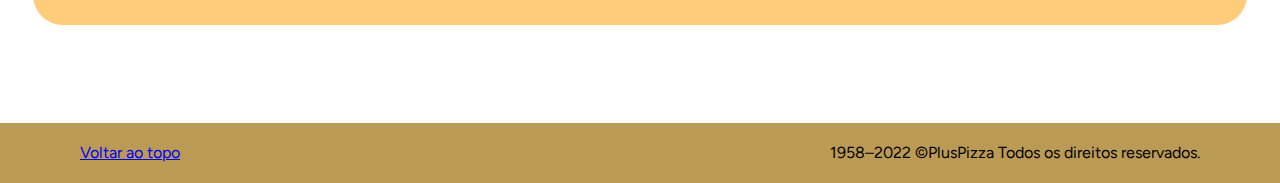
==== commit 562da7fc: "Last commit" ====
--- a/index.html
+++ b/index.html
@@ -19,17 +19,16 @@
             <a href="/"><img class='logo' src="images/logo.png"></a>
             <ul class="mainMenu">
                 <li class="nav-item">
-                    <a class="nav-link active" aria-current="page"
-                        href="/home/rebonatto/PlusPizza.github.io/index.html">Home</a>
+                    <a class="nav-link" href="/#">+Pizza</a>
                 </li>
                 <li class="nav-item">
-                    <a class="nav-link" href="quemSomos.html">Sobre</a>
+                    <a class="nav-link" href="/#pedidas">+Pedidas</a>
                 </li>
                 <li class="nav-item">
-                    <a class="nav-link" href="precos.html">Preços</a>
+                    <a class="nav-link" href="/#mapa">+Onde fica?</a>
                 </li>
                 <li class="nav-item">
-                    <a class="nav-link" href="contato.html">Contato</a>
+                    <a class="nav-link" href="/#info">+Informações</a>
                 </li>
             </ul>
         </div>
@@ -37,56 +36,41 @@
     <!-- BLOCO Banner-->
     <div class="banner" style="background-image: url(images/banner_pp.jpg)">
     </div>
-    <main class="content">
-        <!-- BLOCO-->
+    <main class="content" id="pedidas">
+        <!-- BLOCO +Pedidas-->
+        <h2 class="title">+Pedidas da +Pizza</h2>
         <div class="row">
-            <div class="col-4">
-                <svg class="bd-placeholder-img rounded-circle" width="140" height="140"
-                    xmlns="http://www.w3.org/2000/svg" role="img" aria-label="Placeholder: 140x140"
-                    preserveAspectRatio="xMidYMid slice" focusable="false">
-                    <title>Placeholder</title>
-                    <rect width="100%" height="100%" fill="#777" /><text x="50%" y="50%" fill="#777"
-                        dy=".3em">140x140</text>
-                </svg>
-
-                <h2>Heading</h2>
-                <p>Some representative placeholder content for the three columns of text below the carousel. This is
-                    the first column.
+            <div class="col-4 pedidas">
+                <div class="circle">
+                    <img class="pizza" src="./images/pizzaqueijo.png" alt="pizza">
+                </div>
+                <h2>+queijo</h2>
+                <p>Um kg de queijo em cima da pizza, hmmm que dorzinha no coração.
                 </p>
-                <p><a class="btn btn-secondary" href="#">View details &raquo;</a></p>
             </div>
-            <div class="col-4">
-                <svg class="bd-placeholder-img rounded-circle" width="140" height="140"
-                    xmlns="http://www.w3.org/2000/svg" role="img" aria-label="Placeholder: 140x140"
-                    preserveAspectRatio="xMidYMid slice" focusable="false">
-                    <title>Placeholder</title>
-                    <rect width="100%" height="100%" fill="#777" /><text x="50%" y="50%" fill="#777"
-                        dy=".3em">140x140</text>
-                </svg>
-
-                <h2>Heading</h2>
-                <p>Another exciting bit of representative placeholder content. This time, we've moved on to the
-                    second column.
+            <div class="col-4 pedidas">
+                <div class="circle">
+                    <img class="pizza" src="./images/pizzapimenta.png" alt="pizza">
+                </div>
+                <h2>+pimenta</h2>
+                <p>Cada mordida é uma ardida diferente, tem gosto pra tudo...
                 </p>
-                <p><a class="btn btn-secondary" href="#">View details &raquo;</a></p>
             </div>
-            <div class="col-4">
-                <svg class="bd-placeholder-img rounded-circle" width="140" height="140"
-                    xmlns="http://www.w3.org/2000/svg" role="img" aria-label="Placeholder: 140x140"
-                    preserveAspectRatio="xMidYMid slice" focusable="false">
-                    <title>Placeholder</title>
-                    <rect width="100%" height="100%" fill="#777" /><text x="50%" y="50%" fill="#777"
-                        dy=".3em">140x140</text>
-                </svg>
-
-                <h2>Heading</h2>
-                <p>And lastly this, the third column of representative placeholder content.</p>
-                <p><a class="btn btn-secondary" href="#">View details &raquo;</a></p>
+            <div class="col-4 pedidas">
+                <div class="circle">
+                    <img class="pizza" src="./images/pizzadoce.jpeg" alt="pizza">
+                </div>
+                <h2>+doce</h2>
+                <p>Diabetes? não? Então meta ficha nessa pizza transbordando de nuttela</p>
             </div>
         </div>
-<!-- BLOCO-->
-        <div class="row featurette">
-            <div class="col-md-7">
+
+        <!-- BLOCO Endereço-->
+        <div class="row" id="mapa">
+            <div class="col-4 align-right">
+                <img class='logo-info' src="images/logo.png">
+            </div>
+            <div class="col-8">
                 <h2 class="featurette-heading mt-2">História da Marca. <span class="text-muted">Anos de qualidade e
                         confiança</span>
                 </h2>
@@ -98,14 +82,11 @@
                     com um pequeno empréstimo de 600 dólares cortesia da mãe.
                 </p>
             </div>
-            <div class="col-md-5 align-self-center">
-                <img class='w-100 logo-info' src="images/logo.png">
+        </div>
 
-            </div>
-        </div>
-<!-- BLOCO-->
-        <div class="row featurette">
-            <div class="col-md-7 order-md-2">
+        <!-- BLOCO Informações-->
+        <div class="row" id="info">
+            <div class="col-8 order-md-2">
                 <h2 class="featurette-heading mt-2">História da <span class="text-muted">Pizza.</span></h2>
                 <p class="lead">
                     Registos históricos sugerem que já no antigo Egipto, Grécia e Roma se comiam pães planos muito
@@ -130,20 +111,22 @@
                     para uma boa pizza.
                 </p>
             </div>
-            <div class="col-md-5 order-md-1">
+            <div class="col-4 order-md-1">
                 <img src="./images/pizzaPepperoni.jpg" class="img-content">
             </div>
         </div>
-<!-- BLOCO-->
-        <div class="row featurette">
+
+        <!-- BLOCO História-->
+        <div class="row">
             <div class="col-12 cta-banner">
                 <h2 class="featurette-heading mt-0">Fome? Faça seu pedido com desconto de 20%</h2>
-            </br>
-                <p class="lead mb-0"> Ligue agora e diga "da pra 20 comer?"</p>
+                </br>
+                <p class="lead">*Cupons limitados</p>
+                <a class="cta-button" href="tel:499999999"> Ligue agora</a>
             </div>
         </div>
     </main>
-<!-- Rodapé-->
+    <!-- Rodapé-->
     <footer class="container">
         <p class="float-end"><a href="#">Voltar ao topo</a></p>
         <p>1958–2022 &copy;PlusPizza Todos os direitos reservados.</p>
--- a/css/main.css
+++ b/css/main.css
@@ -11,7 +11,7 @@
 }
 header {
   position: relative;
-  height: 80px;
+  height: 63px;
 }
 header .container {
   background-color: #ffc66d;
@@ -38,8 +38,6 @@
 }
 .row{
   display: flex;
-  display: -webkit-box;
-  display: -ms-flexbox;
   -ms-flex-wrap: wrap;
   flex-wrap: wrap;
   margin-right: -15px;
@@ -47,8 +45,28 @@
   padding: 50px 0px;
 }
 .col-4{
-  width: 33%;
-  padding: 20px;
+  flex: 0 0 33.33333333%;
+  max-width: 33.33333333%;
+  padding-right: 15px;
+  padding-left: 15px;
+}
+.col-6{
+  flex: 50%;
+  max-width:50%;
+  padding-right: 15px;
+  padding-left: 15px;
+}
+.col-8{
+  flex: 0 0 66.6%;
+  max-width: 66.6%;
+  padding-right:   15px;
+  padding-left: 15px;
+}
+.col-12{
+  flex: 100%;
+  max-width:100%;
+  padding-right: 15px;
+  padding-left: 15px;
 }
 
 .mainMenu {
@@ -76,6 +94,7 @@
 .logo-info {
   border-radius: 24px;
   box-shadow: 1px 1px 7px 3px #f8c96da6;
+  width: 70%;
 }
 .img-content {
   width: 100%;
@@ -94,3 +113,53 @@
   text-align: center;
 }
 
+.pedidas{
+  padding: 20px 80px;
+  text-align: -webkit-center;
+}
+
+h2{
+  margin-top: 5px;
+  margin-bottom: 5px;
+  font-size: 24px;
+  font-weight: 800;
+}
+h2.title{
+  font-size: 40px;
+  text-align: -webkit-center;
+}
+.circle{
+  border-radius: 50%;
+  width: 140px;
+  height: 140px;
+  overflow: hidden;
+  position: relative;
+  display: block;
+  align-items: center;
+}
+
+img.pizza{
+  width: 100%;
+  height: 100%;
+}
+.align-right{
+
+  text-align: right;
+}
+
+footer{
+  background: #bb9a56;
+}
+.cta-button{
+  background-color: #f70000;
+  border: 1px solid #fff;
+  color: #fff;
+  border-radius: 20px;
+  margin-left: 50px;
+  padding: 12px 22px; 
+}
+.cta-button:hover{
+  background-color: white;
+  border: 1px solid #fff;
+  color: red;
+}